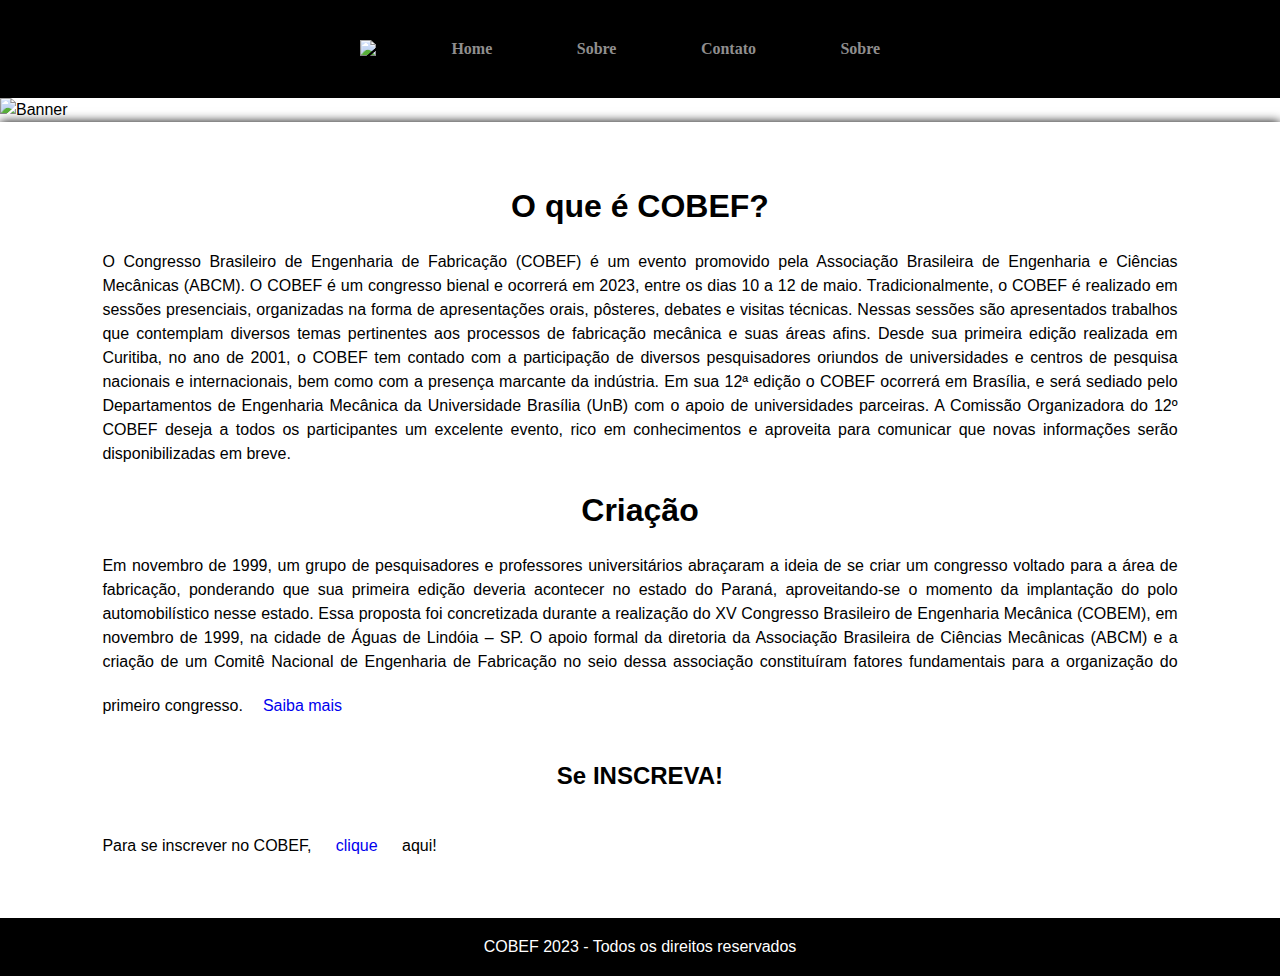
==== Index.html @ 2dac6b13 "att3" ====
<!DOCTYPE html>
<html lang="pt-BR">
    <head>
        <meta charset="utf-8">
        <meta name="viewport" content="wifth=device-width, initial-scale=1.0">
        <title>Home</title>
        <link rel="stylesheet" href="principalcss.css">
    </head>
    <body>
        <header>
                <div class="img-menu">
                    <img class="logo" src="Imagens/Logo.png" alt="Logo">
                </div><!-- fecha o menu. -->
                    <div class="elementos">
                        <a href="Principal.html" target="_blank">Home</a>
                        <a href="inscrição.html" target="_blank">Sobre</a>
                        <a href="Contato.html" target="_blank">Contato</a>
                        <a href="Sobre.html" target="_blank">Sobre</a>
                    </div> <!-- fecha o elementos. -->
        </header>
        <main>
           <div class="banner">
                <img src="Imagens/Imagemfaculdade1.jpeg" alt="Banner">
            </div><!--  fecha o banner. -->
            <!-- <div class="navegação">
            </div> -->
            <div class="conteudo">
                <div class="sobre">
                    <div class="cobef">
                        <h1>O que é <strong>COBEF?</strong></h1>
                        <p>O Congresso Brasileiro de Engenharia de Fabricação (COBEF) é um evento promovido pela Associação Brasileira de Engenharia e Ciências Mecânicas (ABCM). O COBEF é um congresso bienal e ocorrerá em 2023, entre os dias 10 a 12 de maio. Tradicionalmente, o COBEF é realizado em sessões presenciais, organizadas na forma de apresentações orais, pôsteres, debates e visitas técnicas. Nessas sessões são apresentados trabalhos que contemplam diversos temas pertinentes aos processos de fabricação mecânica e suas áreas afins. Desde sua primeira edição realizada em Curitiba, no ano de 2001, o COBEF tem contado com a participação de diversos pesquisadores oriundos de universidades e centros de pesquisa nacionais e internacionais, bem como com a presença marcante da indústria. Em sua 12ª edição o COBEF ocorrerá em Brasília, e será sediado pelo Departamentos de Engenharia Mecânica da Universidade Brasília (UnB) com o apoio de universidades parceiras. A Comissão Organizadora do 12º COBEF deseja a todos os participantes um excelente evento, rico em conhecimentos e aproveita para comunicar que novas informações serão disponibilizadas em breve.</p>
                    </div> <!-- fecha o COBEF. -->
                <h1><strong>Criação</strong></h1>
                <p>Em novembro de 1999, um grupo de pesquisadores e professores universitários abraçaram a ideia de se criar um congresso voltado para a área de fabricação, ponderando que sua primeira edição deveria acontecer no estado do Paraná, aproveitando-se o momento da implantação do polo automobilístico nesse estado. Essa proposta foi concretizada durante a realização do XV Congresso Brasileiro de Engenharia Mecânica (COBEM), em novembro de 1999, na cidade de Águas de Lindóia – SP. O apoio formal da diretoria da Associação Brasileira de Ciências Mecânicas (ABCM) e a criação de um Comitê Nacional de Engenharia de Fabricação no seio dessa associação constituíram fatores fundamentais para a organização do primeiro congresso.<a href="Sobre.html">Saiba mais</a>
                    <div class="inscreva">
                        <h2>Se INSCREVA!</h2>
                        <p>Para se inscrever no COBEF, <a href="inscrição.html" target="_blank">clique</a> aqui!</p>
                    </div> <!-- fecha o Inscreva. -->
                </div> <!-- fecha o Sobre. -->
            </div> <!-- fecha o Conteudo. -->
        </main>
        <footer>
            <div class="rodape">
            <p>COBEF 2023 - Todos os direitos reservados</p>
            </div>
        </footer>
        
    </body>
</html>
---- principalcss.css ----
*{
    margin: 0;
    padding: 0;
    box-sizing: border-box;
    font-family: Arial, sans-serif;
}
.logo {
    width: 50px;
    height: 50px;
}
header{
    background-color: black;
    width: 100%;
    position: sticky;
    top: 0;
    padding: 20px;
    display: flex;
    align-items: center;
    justify-content:center;
}
header a{
    font-family: 'Times New Roman', Times, serif;
    font-weight: 600;
    margin: 0px 20px;
    color:#8f8e8e;
    transition: 0.1s;
    

}
header a:hover{
    transform: scale(1.1);
    color: #f1f1f1;
}
a:link{
    padding: 20px 20px;
    border-radius: 10px;
    display: inline-block;
    text-align: center;
    text-decoration: none;
}
main{
    
    font-family: 'Times New Roman', Times, serif;
    font-size: 1rem;
    line-height: 1.5;
}
main h1, h2{
    text-align: center;
    margin: 20px 0px;
}

.conteudo{
    background-color: #ffffff;
    padding: 40px 8%;
    max-width: 1280px;
    margin: auto;
    box-shadow: 0px 0px 10px black;
    
}
.sobre{
    text-align:justify;
}
.rodape{
    background-color: black;
    color: white;
    text-align: center;
    padding: 20px;
    position: sticky;
}
body{
    background-image: url("Imagens/Unb.jpg");
}
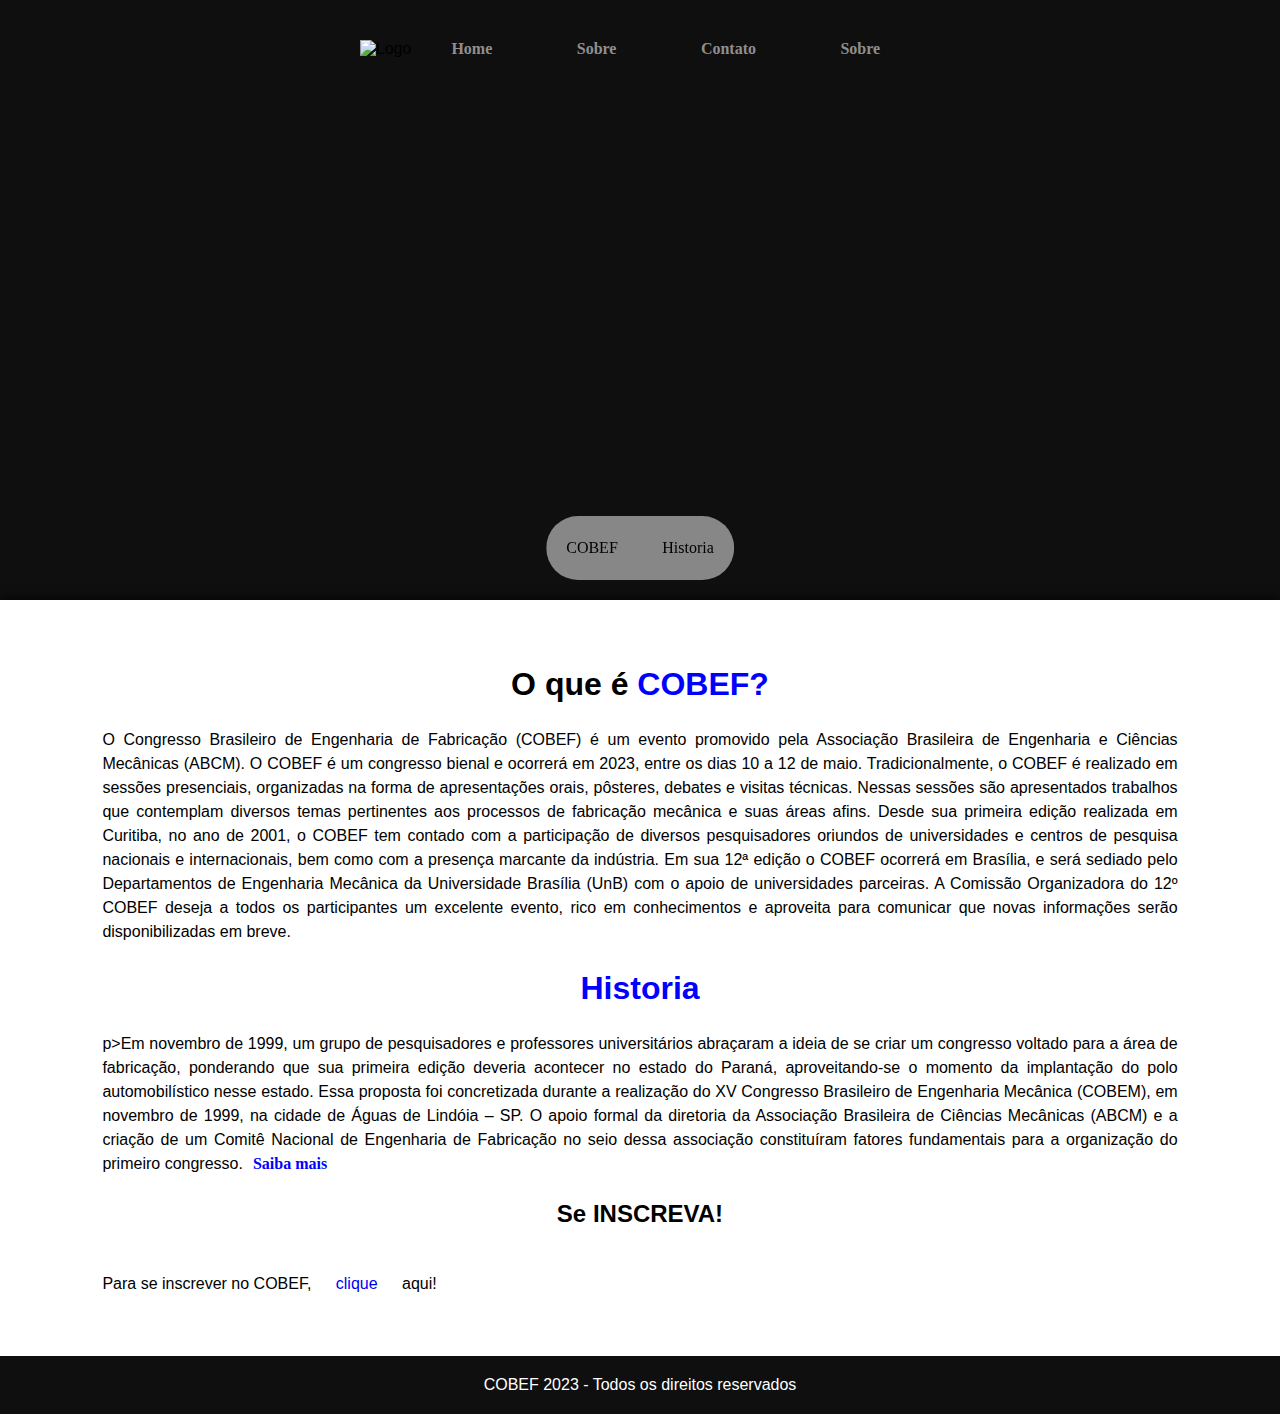
==== commit 7b6b4cb1: "att5" ====
--- a/Index.html
+++ b/Index.html
@@ -19,20 +19,27 @@
                     </div> <!-- fecha o elementos. -->
         </header>
         <main>
-           <div class="banner">
-                <img src="Imagens/Imagemfaculdade1.jpeg" alt="Banner">
-            </div><!--  fecha o banner. -->
-            <!-- <div class="navegação">
-            </div> -->
+            <div class="banner">
+                    <div class="Transicao">
+                        <ul>
+                            <li><a href="#titulo">COBEF</a></li>
+                            <li><a href="#historia">Historia</a></li>
+                        </ul>
+                    </div> <!-- fecha o Transicao. -->
+            </div> <!-- fecha o banner. -->         
             <div class="conteudo">
                 <div class="sobre">
                     <div class="cobef">
-                        <h1>O que é <strong>COBEF?</strong></h1>
-                        <p>O Congresso Brasileiro de Engenharia de Fabricação (COBEF) é um evento promovido pela Associação Brasileira de Engenharia e Ciências Mecânicas (ABCM). O COBEF é um congresso bienal e ocorrerá em 2023, entre os dias 10 a 12 de maio. Tradicionalmente, o COBEF é realizado em sessões presenciais, organizadas na forma de apresentações orais, pôsteres, debates e visitas técnicas. Nessas sessões são apresentados trabalhos que contemplam diversos temas pertinentes aos processos de fabricação mecânica e suas áreas afins. Desde sua primeira edição realizada em Curitiba, no ano de 2001, o COBEF tem contado com a participação de diversos pesquisadores oriundos de universidades e centros de pesquisa nacionais e internacionais, bem como com a presença marcante da indústria. Em sua 12ª edição o COBEF ocorrerá em Brasília, e será sediado pelo Departamentos de Engenharia Mecânica da Universidade Brasília (UnB) com o apoio de universidades parceiras. A Comissão Organizadora do 12º COBEF deseja a todos os participantes um excelente evento, rico em conhecimentos e aproveita para comunicar que novas informações serão disponibilizadas em breve.</p>
+                        <div id="titulo" class="titulo">
+                            <h1>O que é <strong>COBEF?</strong></h1>
+                            <p>O Congresso Brasileiro de Engenharia de Fabricação (COBEF) é um evento promovido pela Associação Brasileira de Engenharia e Ciências Mecânicas (ABCM). O COBEF é um congresso bienal e ocorrerá em 2023, entre os dias 10 a 12 de maio. Tradicionalmente, o COBEF é realizado em sessões presenciais, organizadas na forma de apresentações orais, pôsteres, debates e visitas técnicas. Nessas sessões são apresentados trabalhos que contemplam diversos temas pertinentes aos processos de fabricação mecânica e suas áreas afins. Desde sua primeira edição realizada em Curitiba, no ano de 2001, o COBEF tem contado com a participação de diversos pesquisadores oriundos de universidades e centros de pesquisa nacionais e internacionais, bem como com a presença marcante da indústria. Em sua 12ª edição o COBEF ocorrerá em Brasília, e será sediado pelo Departamentos de Engenharia Mecânica da Universidade Brasília (UnB) com o apoio de universidades parceiras. A Comissão Organizadora do 12º COBEF deseja a todos os participantes um excelente evento, rico em conhecimentos e aproveita para comunicar que novas informações serão disponibilizadas em breve.</p>
+                        </div> <!-- fecha o titulo. -->
+                        <div id="historia" class="historia">
+                                <h1><strong>Historia</strong></h1>
+                                p>Em novembro de 1999, um grupo de pesquisadores e professores universitários abraçaram a ideia de se criar um congresso voltado para a área de fabricação, ponderando que sua primeira edição deveria acontecer no estado do Paraná, aproveitando-se o momento da implantação do polo automobilístico nesse estado. Essa proposta foi concretizada durante a realização do XV Congresso Brasileiro de Engenharia Mecânica (COBEM), em novembro de 1999, na cidade de Águas de Lindóia – SP. O apoio formal da diretoria da Associação Brasileira de Ciências Mecânicas (ABCM) e a criação de um Comitê Nacional de Engenharia de Fabricação no seio dessa associação constituíram fatores fundamentais para a organização do primeiro congresso.<a href="Sobre.html">Saiba mais</a>
+                        </div> <!-- fecha o historia. -->       
                     </div> <!-- fecha o COBEF. -->
-                <h1><strong>Criação</strong></h1>
-                <p>Em novembro de 1999, um grupo de pesquisadores e professores universitários abraçaram a ideia de se criar um congresso voltado para a área de fabricação, ponderando que sua primeira edição deveria acontecer no estado do Paraná, aproveitando-se o momento da implantação do polo automobilístico nesse estado. Essa proposta foi concretizada durante a realização do XV Congresso Brasileiro de Engenharia Mecânica (COBEM), em novembro de 1999, na cidade de Águas de Lindóia – SP. O apoio formal da diretoria da Associação Brasileira de Ciências Mecânicas (ABCM) e a criação de um Comitê Nacional de Engenharia de Fabricação no seio dessa associação constituíram fatores fundamentais para a organização do primeiro congresso.<a href="Sobre.html">Saiba mais</a>
-                    <div class="inscreva">
+                        <div class="inscreva">
                         <h2>Se INSCREVA!</h2>
                         <p>Para se inscrever no COBEF, <a href="inscrição.html" target="_blank">clique</a> aqui!</p>
                     </div> <!-- fecha o Inscreva. -->
--- a/principalcss.css
+++ b/principalcss.css
@@ -9,14 +9,15 @@
     height: 50px;
 }
 header{
-    background-color: black;
+    background-color: #0f0f0f;
     width: 100%;
-    position: sticky;
+    position: absolute;
     top: 0;
     padding: 20px;
     display: flex;
     align-items: center;
     justify-content:center;
+    z-index: 999;
 }
 header a{
     font-family: 'Times New Roman', Times, serif;
@@ -24,8 +25,6 @@
     margin: 0px 20px;
     color:#8f8e8e;
     transition: 0.1s;
-    
-
 }
 header a:hover{
     transform: scale(1.1);
@@ -38,8 +37,36 @@
     text-align: center;
     text-decoration: none;
 }
+.banner{
+    background: url('Imagens/Imagemfaculdade1.jpeg') no-repeat center ;
+    padding: 300px;
+    position: relative;
+    width: 100%;
+}
+.Transicao ul{
+    position: absolute;
+    bottom:20px;
+    left: 50%;
+    transform: translateX(-50%);
+    list-style-type: none;
+    backdrop-filter:  blur(10px);
+     background-color: rgba(255, 255, 255, 0.5);
+    border-radius: 50px;
+}
+.Transicao ul li{
+    display: inline-block;
+}
+.Transicao ul li a{
+    color: black;
+    text-decoration: none;
+    font-family: 'Times New Roman', Times, serif;
+    font-size: 1rem;
+    line-height: 1.5;
+}
+.Transicao ul li a:hover{
+    color: blue;
+}
 main{
-    
     font-family: 'Times New Roman', Times, serif;
     font-size: 1rem;
     line-height: 1.5;
@@ -49,6 +76,20 @@
     margin: 20px 0px;
 }
 
+.cobef strong{
+    color:blue;
+}
+.cobef a{
+    font-family: 'Times New Roman', Times, serif;
+    font-weight: 600;
+    transition: 0.1s;
+    padding: 0px 10px;
+    border-radius: 5px;
+    color: Blue;
+}
+.cobef a:hover{
+    color: #0f0f0f;
+}
 .conteudo{
     background-color: #ffffff;
     padding: 40px 8%;
@@ -61,12 +102,13 @@
     text-align:justify;
 }
 .rodape{
-    background-color: black;
+    background-color: #0f0f0f;
     color: white;
     text-align: center;
     padding: 20px;
     position: sticky;
 }
 body{
-    background-image: url("Imagens/Unb.jpg");
+    background-color: #0f0f0f;
+
 } 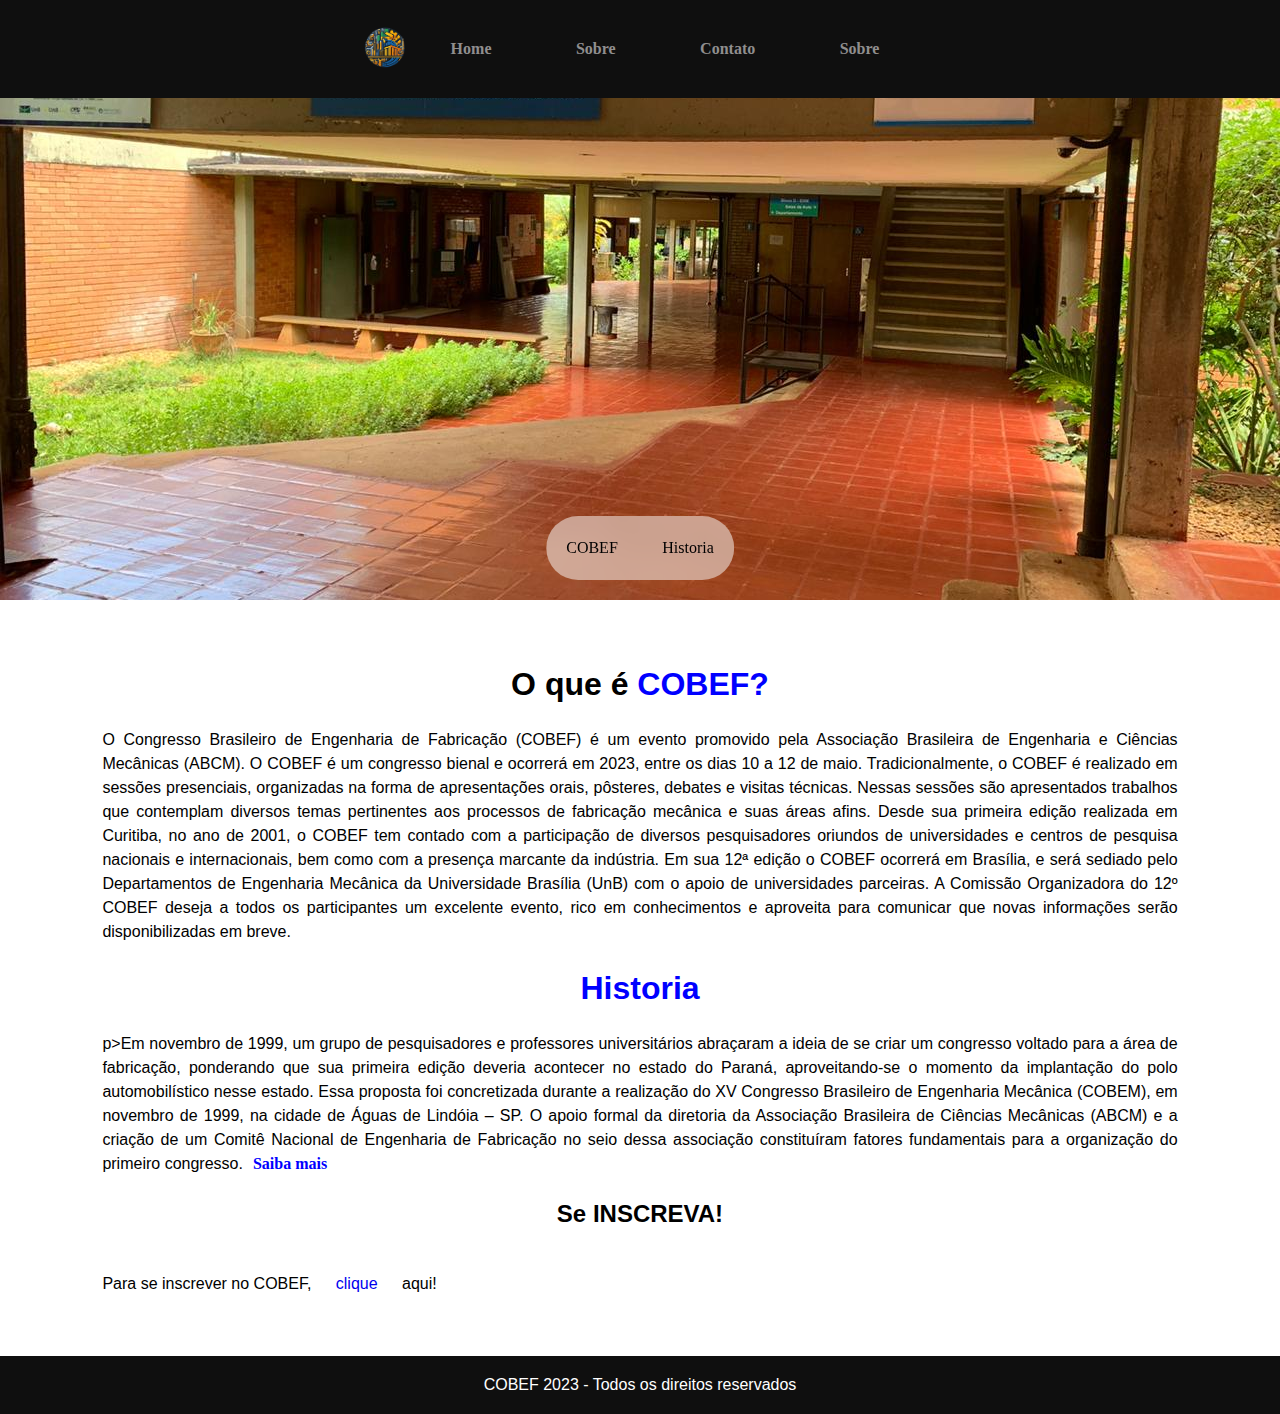
==== commit c16efdba: "att5" ====
--- a/Index.html
+++ b/Index.html
@@ -9,7 +9,7 @@
     <body>
         <header>
                 <div class="img-menu">
-                    <img class="logo" src="Imagens/Logo.png" alt="Logo">
+                    <img class="logo" src="Logo.png" alt="Logo">
                 </div><!-- fecha o menu. -->
                     <div class="elementos">
                         <a href="Principal.html" target="_blank">Home</a>
--- a/principalcss.css
+++ b/principalcss.css
@@ -38,7 +38,7 @@
     text-decoration: none;
 }
 .banner{
-    background: url('Imagens/Imagemfaculdade1.jpeg') no-repeat center ;
+    background: url('Imagemfaculdade1.jpeg') no-repeat center ;
     padding: 300px;
     position: relative;
     width: 100%;
